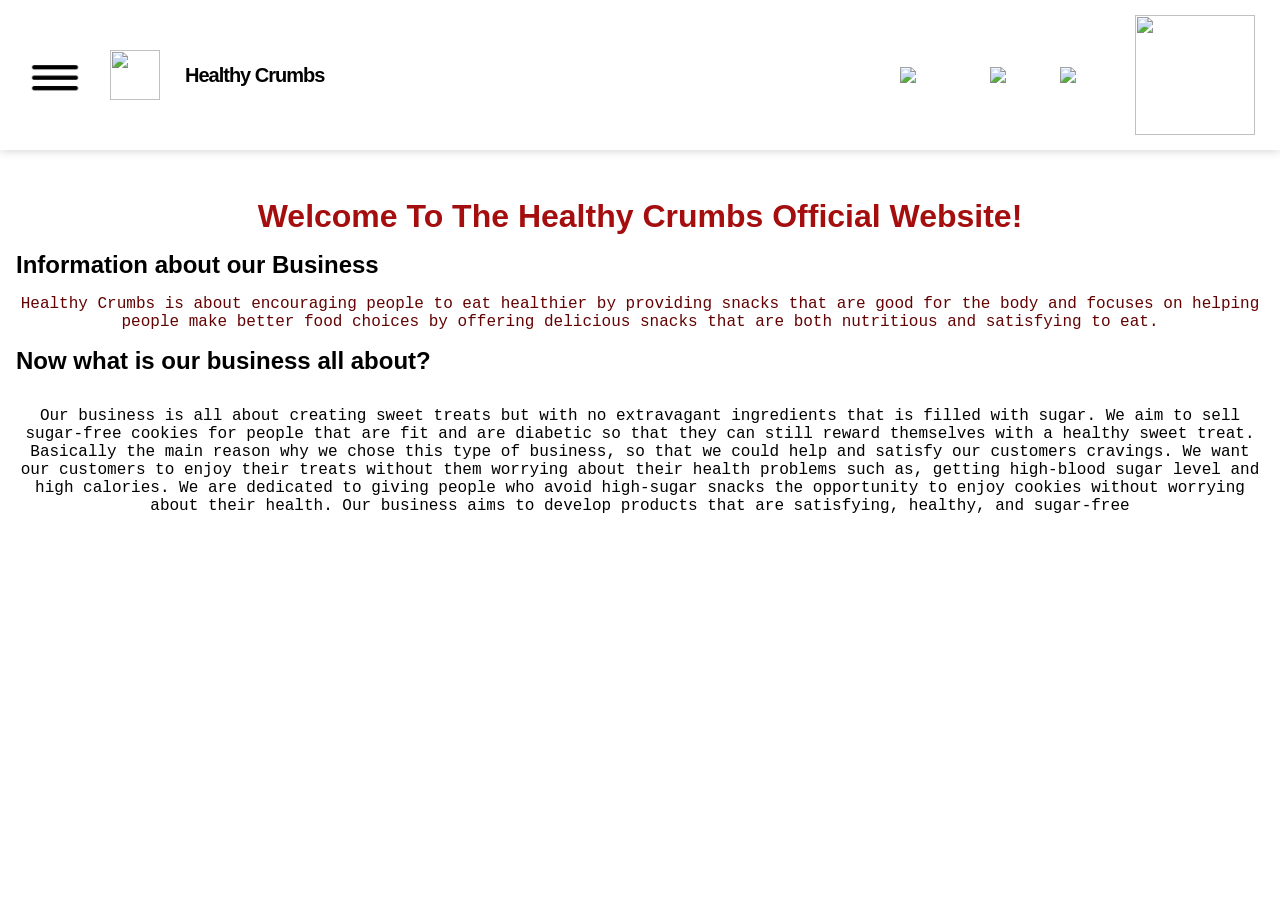
==== index.html @ ccdb578c "rename file" ====
<!doctype html>
<html lang="en">
  <head>
    <meta charset="UTF=8" />
    <meta http-equiv="X-UA-Compatible" content="IE=edge" />
    <meta name="viewport" content="width=device-width, initial-scale=1.0" />
    <title>Healthy Crumbs Offical Website</title>
    <link rel="stylesheet" href="style.css" />
  </head>
  <body>
    <nav class="navbar">
      <div class="nav-left">
        <img
          src="[data-uri]"
          style="width: 50px; height: auto; margin: 10px"
          class="menu.png"
        />
        <img
          src="https://e7.pngegg.com/pngimages/967/204/png-clipart-social-media-youtube-logo-icon-youtube-icon-youtube-logo-text-rectangle.png"
          style="
            width: 50px;
            height: 50px;
            object-fit: cover;
            border: radius 50%;
            margin: 5px;
          "
          class="youtube-logo.png"
        /><span class="logo-text">Healthy Crumbs</span>
      </div>
      <div class="nav-middle"></div>
      <div class="nav-right">
        <img
          src="https://as2.ftcdn.net/jpg/02/28/25/39/1000_F_228253927_XAS1gMFw5PwPB23YlTtuukXzHSUHFlBc.jpg"
          style="width: 50px; height: auto; margin: 10px"
          class="video.png"
          class="nav-icon"
        />
        <img
          src="https://cdn-icons-png.flaticon.com/512/5996/5996990.png"
          style="width: 40px; height: auto; margin: 10px"
          class="more.png"
          class="nav-icon"
        />
        <img
          src="https://static.thenounproject.com/png/1304336-200.png"
          style="width: 50px; height: auto; margin: 10p"
          class="bell.png"
          class="nav-icon"
        />
        <img
          src="https://encrypted-tbn0.gstatic.com/images?q=tbn:ANd9GcSZJxEjlEhMEcGvMPHHiQlAfAPq5oc9qlpaSw&s"
          style="
            width: 120px;
            height: 120px;
            object-fit: cover;
            border: radius 50%;
            margin: 5px;
          "
          class=".profile-pic"
          class="nav-icon"
        />
      </div>
    </nav>
    <div class="main-container">
      <h1>Welcome To The Healthy Crumbs Official Website!</h1>
      <div class="Welcome-Healthycrumbs">
        <h2>Information about our Business</h2>
        <div class="info-business">
          <p>
            Healthy Crumbs is about encouraging people to eat healthier by
            providing snacks that are good for the body and focuses on helping
            people make better food choices by offering delicious snacks that
            are both nutritious and satisfying to eat.
          </p>
        </div>
      </div>

      <div>
        <h2>Now what is our business all about?</h2>
        <div class="about-business"></div>
        <p>
          Our business is all about creating sweet treats but with no
          extravagant ingredients that is filled with sugar. We aim to sell
          sugar-free cookies for people that are fit and are diabetic so that
          they can still reward themselves with a healthy sweet treat. Basically
          the main reason why we chose this type of business, so that we could
          help and satisfy our customers cravings. We want our customers to
          enjoy their treats without them worrying about their health problems
          such as, getting high-blood sugar level and high calories. We are
          dedicated to giving people who avoid high-sugar snacks the opportunity
          to enjoy cookies without worrying about their health. Our business
          aims to develop products that are satisfying, healthy, and sugar-free
        </p>
      </div>
    </div>
  </body>
</html>
---- style.css ----
*{ 
    margin: 0;
    padding: 0%;
    font-family: 'poppins', sans-serif;
    box-sizing: border-box;

}
a{
    text-decoration: none;
    color: #5a5a5a;
}
img{
    cursor: pointer;
    
}

h1 {
  padding: 16px 0px;
}

.main-container{
  padding: 32px 16px;
}
  .flex-div{
    display: flex;
    align-items: center;
  }
  .navbar{
    padding: 10px, 20px;
    justify-content: space-between;
    box-shadow: 0 0 10px rgba(0, 0, 0, 0.2);
    background: #fff;
    position: static;
    top: 0;
    z-index: 10;
    border-bottom: #5a5a5a;
  }

  .navbar img {
    height: 30px;
    width: auto;
    cursor: pointer;
  }

  .profile-pic {
    width: 120px;
    height: 120px;
    object-fit: cover;
    border-radius: 50%;
    margin: 5px;
  }

  .nav-left, .nav-right {
    display: flex;
    align-items: center;
    gap: 15px;
  }

  .logo-text {
    font-size: 20px;
    font-weight: bold;
    font-family: sans-serif;
  }

  .logo-text {
    font-family:'Gill Sans', 'Gill Sans MT', Calibri, 'Trebuchet MS', sans-serif;
    font-size: 20px;
    font-weight: 600;
    letter-spacing: -1px;
    color: #030303;
    margin-left: 5px;
  
  }

  .nav-left {
    display: flex;
    align-items: center;
  }

  .nav-right {
    display: flex;
    align-items: center;
    gap: 20px;
  }

  .nav-icon {
    width: 24px;
    height: 24px;
    cursor: pointer;
  }

  .navbar { 
    display: flex;
    justify-content: space-between;
    padding: 10px 20px;
  }

  h1 {
    font: size 40px;;
    font-family: 'Lucida Sans', 'Lucida Sans Regular', 'Lucida Grande', 'Lucida Sans Unicode', Geneva, Verdana, sans-serif;
    color: rgb(165, 14, 14);
    text-align: center;
    
  }

  p {
    font-size: medium;
    font-family: 'Courier New', Courier, monospace;
    text-align: center;
  }

.info-business{
  font-family: 'Lucida Sans', 'Lucida Sans Regular', 'Lucida Grande', 'Lucida Sans Unicode', Geneva, Verdana, sans-serif;
  font-size: 30px;
  color: rgb(99, 2, 2);
  text-align: center;
  padding: 16px 0px;

}

.about-business {
  font-family: 'Lucida Sans', 'Lucida Sans Regular', 'Lucida Grande', 'Lucida Sans Unicode', Geneva, Verdana, sans-serif;
  font-size: 30px;
  color: rgb(99, 2, 2);
  text-align: center;
  padding: 16px 0px;

}
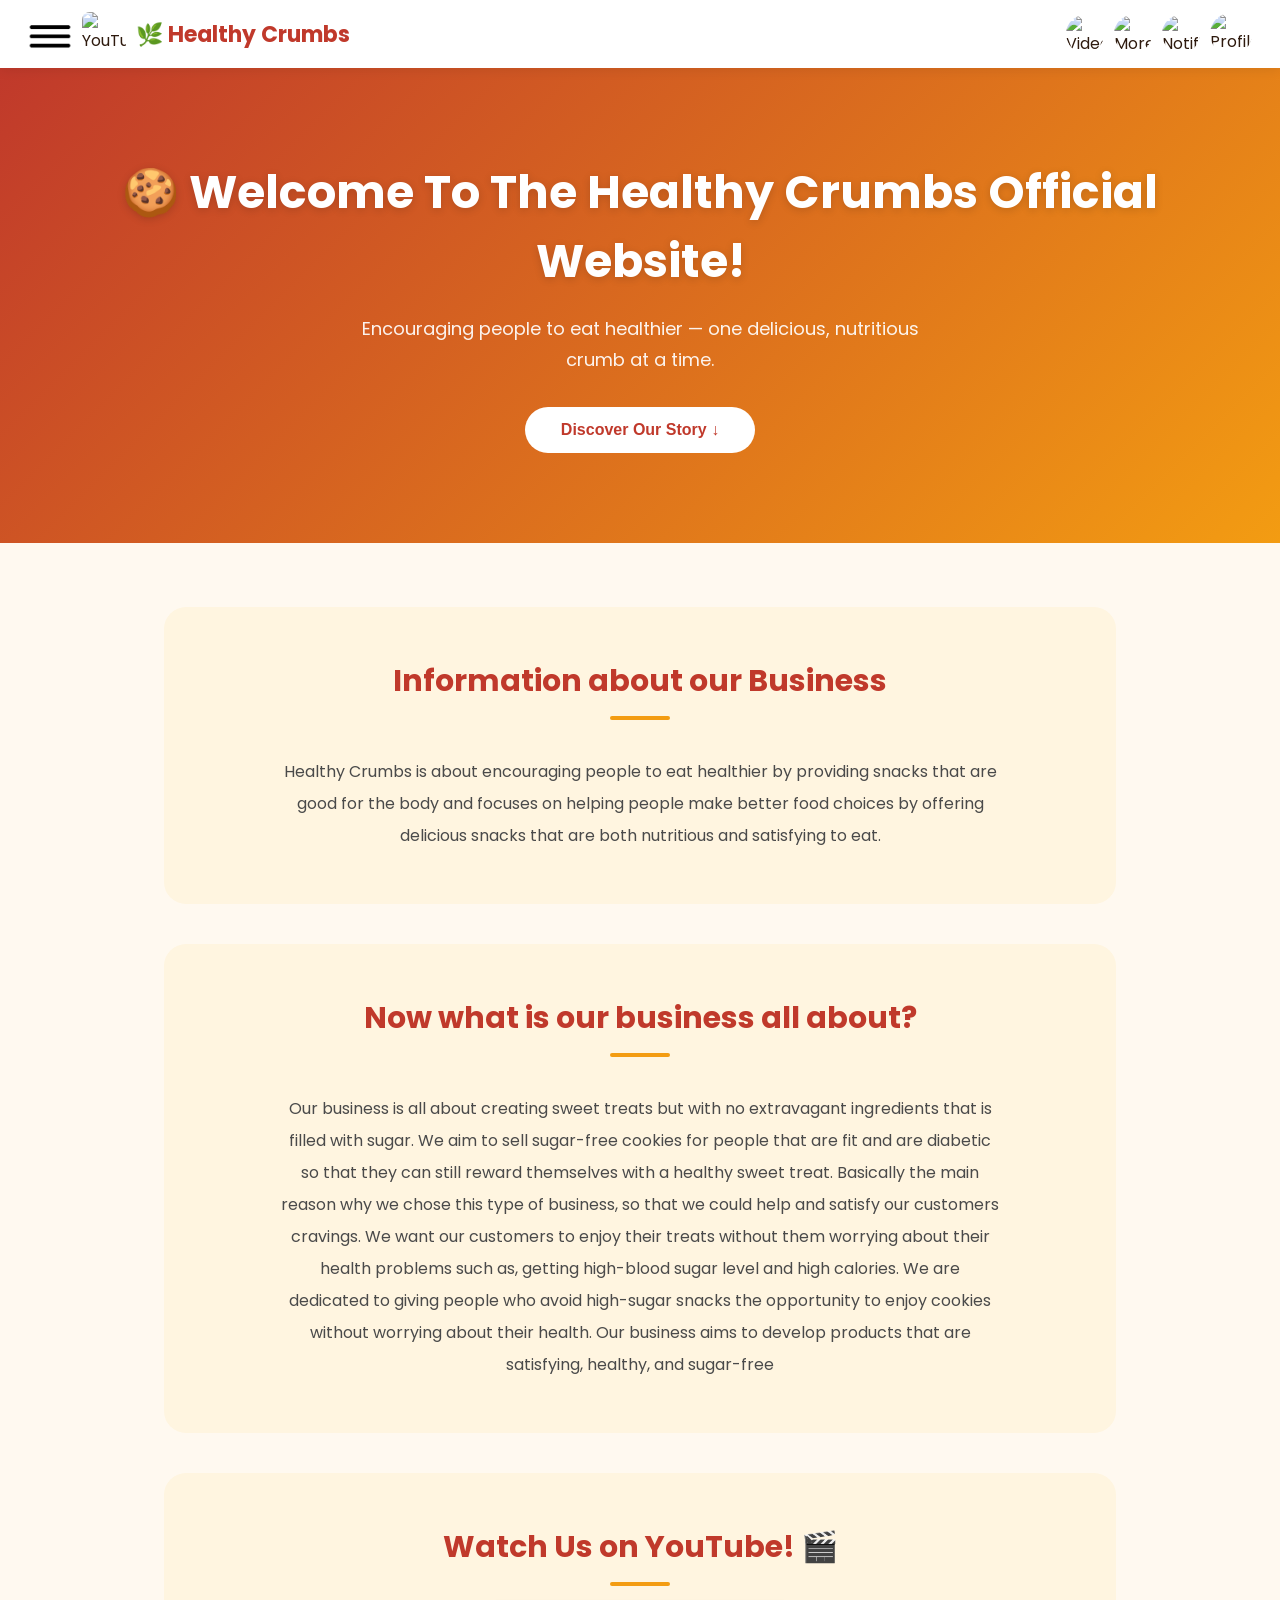
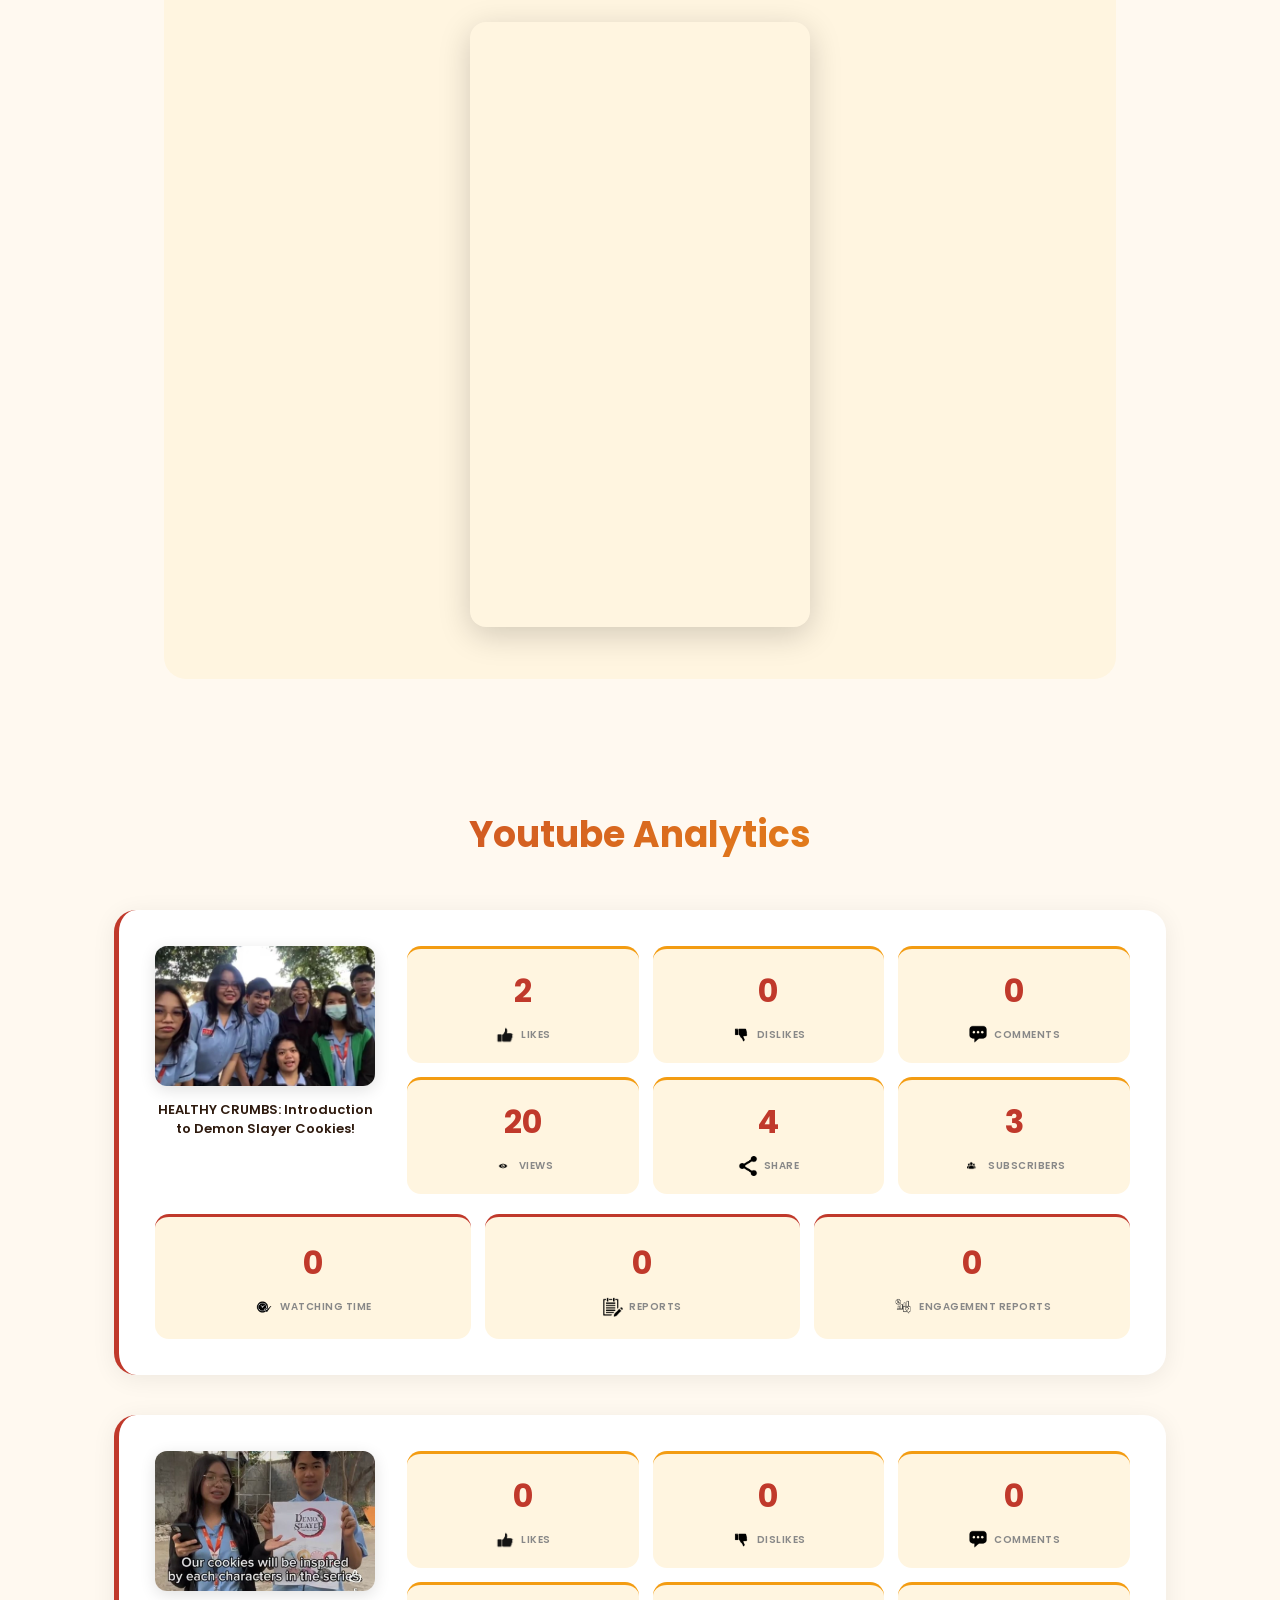
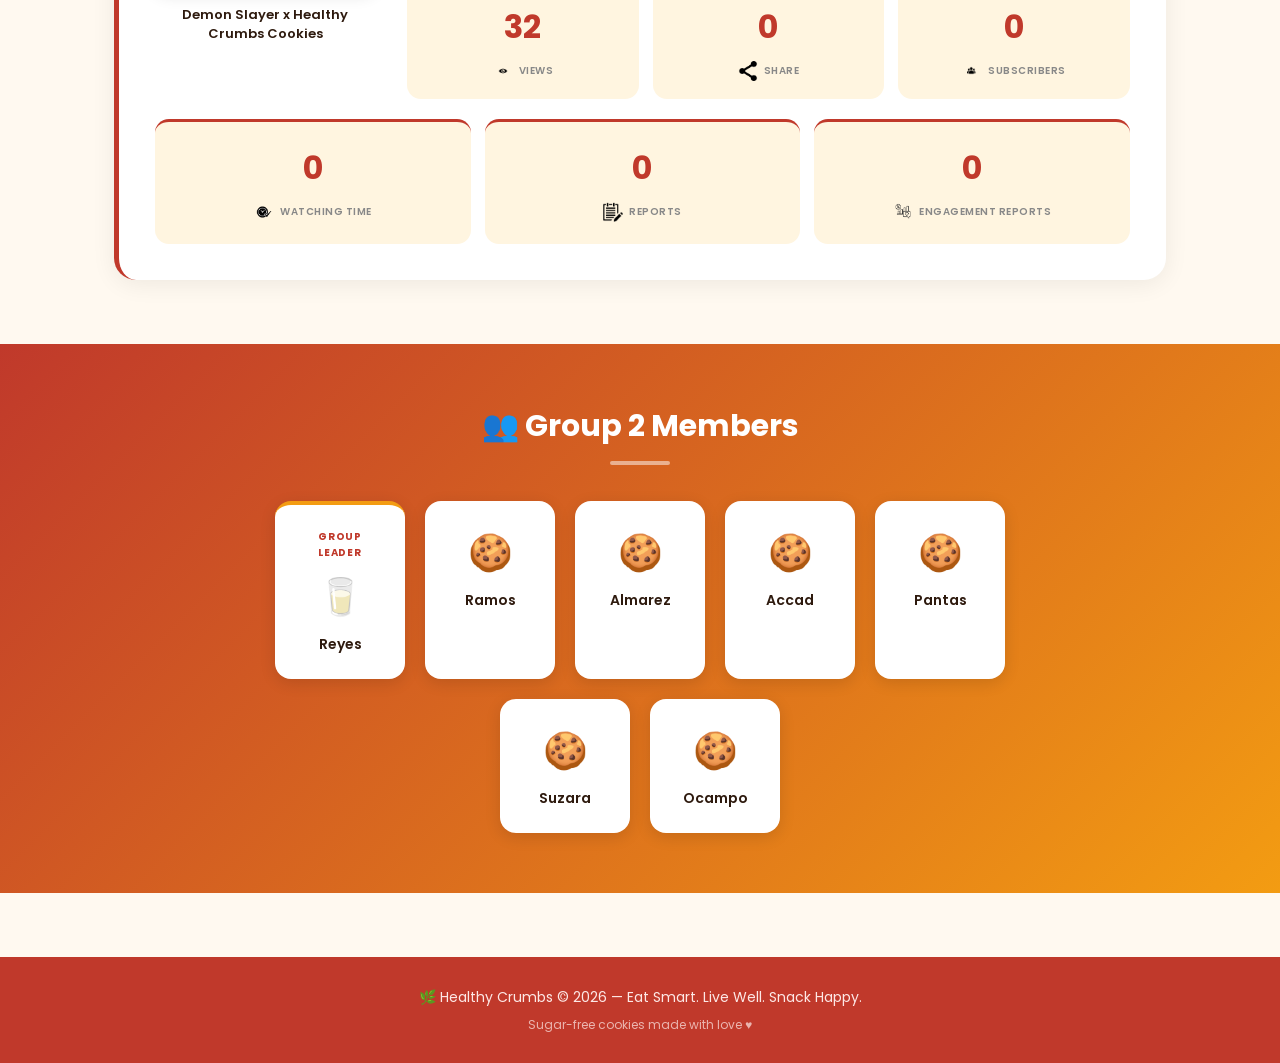
==== commit 55a62de6: "added analytics" ====
--- a/index.html
+++ b/index.html
@@ -1,87 +1,99 @@
 <!doctype html>
 <html lang="en">
   <head>
-    <meta charset="UTF=8" />
-    <meta http-equiv="X-UA-Compatible" content="IE=edge" />
+    <meta charset="UTF-8" />
     <meta name="viewport" content="width=device-width, initial-scale=1.0" />
-    <title>Healthy Crumbs Offical Website</title>
+    <title>Healthy Crumbs PH</title>
+
+    <!-- Google Font: Poppins (clean and friendly) -->
+    <link
+      href="https://fonts.googleapis.com/css2?family=Poppins:wght@400;600;700&display=swap"
+      rel="stylesheet"
+    />
+
+    <!-- All styles live in style.css -->
     <link rel="stylesheet" href="style.css" />
+    <!-- Analytics section styles -->
+    <link rel="stylesheet" href="Analytics/analytics.css" />
   </head>
+
   <body>
+    <!-- =================== NAVBAR =================== -->
     <nav class="navbar">
       <div class="nav-left">
-        <img
-          src="[data-uri]
-            [base64]
-            [base64]
-            [base64]
-            [base64]"
-          style="width: 50px; height: auto; margin: 10px"
-          class="menu.png"
-        />
+        <!-- Menu icon (base64 image) -->
+        <img
+          src="[data-uri]"
+          alt="Menu icon"
+          style="width: 44px; height: 44px"
+        />
+        <!-- YouTube logo -->
         <img
           src="https://e7.pngegg.com/pngimages/967/204/png-clipart-social-media-youtube-logo-icon-youtube-icon-youtube-logo-text-rectangle.png"
+          alt="YouTube logo"
           style="
-            width: 50px;
-            height: 50px;
+            width: 44px;
+            height: 44px;
             object-fit: cover;
-            border: radius 50%;
-            margin: 5px;
+            border-radius: 8px;
           "
-          class="youtube-logo.png"
-        /><span class="logo-text">Healthy Crumbs</span>
-      </div>
-      <div class="nav-middle"></div>
+        />
+        <span class="logo-text">🌿 Healthy Crumbs</span>
+      </div>
+
       <div class="nav-right">
         <img
           src="https://as2.ftcdn.net/jpg/02/28/25/39/1000_F_228253927_XAS1gMFw5PwPB23YlTtuukXzHSUHFlBc.jpg"
-          style="width: 50px; height: auto; margin: 10px"
-          class="video.png"
+          alt="Video icon"
           class="nav-icon"
         />
         <img
           src="https://cdn-icons-png.flaticon.com/512/5996/5996990.png"
-          style="width: 40px; height: auto; margin: 10px"
-          class="more.png"
+          alt="More options"
           class="nav-icon"
         />
         <img
           src="https://static.thenounproject.com/png/1304336-200.png"
-          style="width: 50px; height: auto; margin: 10p"
-          class="bell.png"
+          alt="Notifications"
           class="nav-icon"
         />
         <img
           src="https://encrypted-tbn0.gstatic.com/images?q=tbn:ANd9GcSZJxEjlEhMEcGvMPHHiQlAfAPq5oc9qlpaSw&s"
-          style="
-            width: 120px;
-            height: 120px;
-            object-fit: cover;
-            border: radius 50%;
-            margin: 5px;
-          "
-          class=".profile-pic"
+          alt="Profile"
           class="nav-icon"
+          style="width: 42px; height: 42px"
         />
       </div>
     </nav>
+
+    <!-- =================== HERO SECTION =================== -->
+    <section class="hero">
+      <h1>🍪 Welcome To The Healthy Crumbs Official Website!</h1>
+      <p>
+        Encouraging people to eat healthier — one delicious, nutritious crumb at
+        a time.
+      </p>
+      <button class="hero-button">Discover Our Story ↓</button>
+    </section>
+
+    <!-- =================== MAIN CONTENT =================== -->
     <div class="main-container">
-      <h1>Welcome To The Healthy Crumbs Official Website!</h1>
-      <div class="Welcome-Healthycrumbs">
-        <h2>Information about our Business</h2>
-        <div class="info-business">
-          <p>
-            Healthy Crumbs is about encouraging people to eat healthier by
-            providing snacks that are good for the body and focuses on helping
-            people make better food choices by offering delicious snacks that
-            are both nutritious and satisfying to eat.
-          </p>
-        </div>
-      </div>
-
-      <div>
-        <h2>Now what is our business all about?</h2>
-        <div class="about-business"></div>
+      <!-- SECTION 1: Information about our Business -->
+      <div class="about-section">
+        <h2 class="section-title">Information about our Business</h2>
+        <div class="divider"></div>
+        <p>
+          Healthy Crumbs is about encouraging people to eat healthier by
+          providing snacks that are good for the body and focuses on helping
+          people make better food choices by offering delicious snacks that are
+          both nutritious and satisfying to eat.
+        </p>
+      </div>
+
+      <!-- SECTION 2: Now what is our business all about? -->
+      <div class="about-section">
+        <h2 class="section-title">Now what is our business all about?</h2>
+        <div class="divider"></div>
         <p>
           Our business is all about creating sweet treats but with no
           extravagant ingredients that is filled with sugar. We aim to sell
@@ -96,6 +108,247 @@
           aims to develop products that are satisfying, healthy, and sugar-free
         </p>
       </div>
+
+      <!-- SECTION 3: YouTube Short -->
+      <div class="shorts-section">
+        <h2 class="section-title">Watch Us on YouTube! 🎬</h2>
+        <div class="divider"></div>
+        <div class="shorts-wrapper">
+          <iframe
+            src="https://www.youtube.com/embed/Udma5Yq61ik"
+            title="Demon Slayer x Healthy Crumbs Cookies #demonslayer #kimetsunoyaiba #kny"
+            frameborder="0"
+            allow="accelerometer; autoplay; clipboard-write; encrypted-media; gyroscope; picture-in-picture; web-share"
+            referrerpolicy="strict-origin-when-cross-origin"
+            allowfullscreen
+          ></iframe>
+        </div>
+      </div>
     </div>
+
+    <!-- =================== ANALYTICS =================== -->
+    <main>
+      <h1 id="text-heading">Youtube Analytics</h1>
+
+      <section class="first-section">
+        <div class="container1">
+          <div class="thumbnail-section">
+            <img src="Analytics/images/thumbnail-1.jpeg" alt="thumbnail-1" id="thumbnail-1">
+            <h2>HEALTHY CRUMBS: Introduction to Demon Slayer Cookies!</h2>
+          </div>
+
+          <div class="analytics-section">
+            <div class="box likes">
+              <h1 id="analytics-number">2</h1>
+              <div class="icon">
+                <img src="Analytics/icons/like.png" alt="like-icon" id="likes">
+                <p>LIKES</p>
+              </div>
+            </div>
+
+            <div class="box dislikes">
+              <h1 id="analytics-number">0</h1>
+              <div class="icon">
+                <img src="Analytics/icons/dislike.png" alt="dislike-icon" id="dislikes">
+                <p>DISLIKES</p>
+              </div>
+            </div>
+
+            <div class="box comments">
+              <h1 id="analytics-number">0</h1>
+              <div class="icon">
+                <img src="Analytics/icons/comments.png" alt="comments-icon" id="comments">
+                <p>COMMENTS</p>
+              </div>
+            </div>
+
+            <div class="box views">
+              <h1 id="analytics-number">20</h1>
+              <div class="icon">
+                <img src="Analytics/icons/views.png" alt="views-icon" id="views">
+                <p>VIEWS</p>
+              </div>
+            </div>
+
+            <div class="box share">
+              <h1 id="analytics-number">4</h1>
+              <div class="icon">
+                <img src="Analytics/icons/share.png" alt="share-icon" id="share">
+                <p>SHARE</p>
+              </div>
+            </div>
+
+            <div class="box subscribers">
+              <h1 id="analytics-number">3</h1>
+              <div class="icon">
+                <img src="Analytics/icons/subscribers.png" alt="subscribers-icon" id="subscribers">
+                <p>SUBSCRIBERS</p>
+              </div>
+            </div>
+          </div>
+        </div>
+
+        <div class="container2">
+          <div class="box2 watching-time">
+            <h1 id="analytics-number">0</h1>
+            <div class="icon">
+              <img src="Analytics/icons/watching-time.png" alt="watching-time-icon" id="watching-time">
+              <p>WATCHING TIME</p>
+            </div>
+          </div>
+
+          <div class="box2 reports">
+            <h1 id="analytics-number">0</h1>
+            <div class="icon">
+              <img src="Analytics/icons/report.png" alt="report-icon" id="report">
+              <p>REPORTS</p>
+            </div>
+          </div>
+
+          <div class="box2 engagement-reports">
+            <h1 id="analytics-number">0</h1>
+            <div class="icon">
+              <img src="Analytics/icons/engagement-report.png" alt="engagement-report-icon" id="engagement-report">
+              <p>ENGAGEMENT REPORTS</p>
+            </div>
+          </div>
+        </div>
+      </section>
+
+      <section class="second-section">
+        <div class="container1">
+          <div class="thumbnail-section">
+            <img src="Analytics/images/thumbnail-2.jpeg" alt="thumbnail-2" id="thumbnail-1">
+            <h2>Demon Slayer x Healthy Crumbs Cookies</h2>
+          </div>
+
+          <div class="analytics-section">
+            <div class="box likes">
+              <h1 id="analytics-number">0</h1>
+              <div class="icon">
+                <img src="Analytics/icons/like.png" alt="like-icon" id="likes">
+                <p>LIKES</p>
+              </div>
+            </div>
+
+            <div class="box dislikes">
+              <h1 id="analytics-number">0</h1>
+              <div class="icon">
+                <img src="Analytics/icons/dislike.png" alt="dislike-icon" id="dislikes">
+                <p>DISLIKES</p>
+              </div>
+            </div>
+
+            <div class="box comments">
+              <h1 id="analytics-number">0</h1>
+              <div class="icon">
+                <img src="Analytics/icons/comments.png" alt="comments-icon" id="comments">
+                <p>COMMENTS</p>
+              </div>
+            </div>
+
+            <div class="box views">
+              <h1 id="analytics-number">32</h1>
+              <div class="icon">
+                <img src="Analytics/icons/views.png" alt="views-icon" id="views">
+                <p>VIEWS</p>
+              </div>
+            </div>
+
+            <div class="box share">
+              <h1 id="analytics-number">0</h1>
+              <div class="icon">
+                <img src="Analytics/icons/share.png" alt="share-icon" id="share">
+                <p>SHARE</p>
+              </div>
+            </div>
+
+            <div class="box subscribers">
+              <h1 id="analytics-number">0</h1>
+              <div class="icon">
+                <img src="Analytics/icons/subscribers.png" alt="subscribers-icon" id="subscribers">
+                <p>SUBSCRIBERS</p>
+              </div>
+            </div>
+          </div>
+        </div>
+
+        <div class="container2">
+          <div class="box2 watching-time">
+            <h1 id="analytics-number">0</h1>
+            <div class="icon">
+              <img src="Analytics/icons/watching-time.png" alt="watching-time-icon" id="watching-time">
+              <p>WATCHING TIME</p>
+            </div>
+          </div>
+
+          <div class="box2 reports">
+            <h1 id="analytics-number">0</h1>
+            <div class="icon">
+              <img src="Analytics/icons/report.png" alt="report-icon" id="report">
+              <p>REPORTS</p>
+            </div>
+          </div>
+
+          <div class="box2 engagement-reports">
+            <h1 id="analytics-number">0</h1>
+            <div class="icon">
+              <img src="Analytics/icons/engagement-report.png" alt="engagement-report-icon" id="engagement-report">
+              <p>ENGAGEMENT REPORTS</p>
+            </div>
+          </div>
+        </div>
+      </section>
+    </main>
+
+    <!-- =================== MEMBERS =================== -->
+    <section class="members-section">
+      <h2 class="members-title">👥 Group 2 Members</h2>
+      <div class="divider"></div>
+
+      <div class="members-grid">
+        <div class="member-card leader">
+          <div class="member-badge">Group Leader</div>
+          <div class="member-avatar">🥛</div>
+          <p class="member-name">Reyes</p>
+        </div>
+
+        <div class="member-card">
+          <div class="member-avatar">🍪</div>
+          <p class="member-name">Ramos</p>
+        </div>
+
+        <div class="member-card">
+          <div class="member-avatar">🍪</div>
+          <p class="member-name">Almarez</p>
+        </div>
+
+        <div class="member-card">
+          <div class="member-avatar">🍪</div>
+          <p class="member-name">Accad</p>
+        </div>
+
+        <div class="member-card">
+          <div class="member-avatar">🍪</div>
+          <p class="member-name">Pantas</p>
+        </div>
+
+        <div class="member-card">
+          <div class="member-avatar">🍪</div>
+          <p class="member-name">Suzara</p>
+        </div>
+
+        <div class="member-card">
+          <div class="member-avatar">🍪</div>
+          <p class="member-name">Ocampo</p>
+        </div>
+      </div>
+    </section>
+
+    <!-- =================== FOOTER =================== -->
+    <footer>
+      <p>🌿 Healthy Crumbs &copy; 2026 — Eat Smart. Live Well. Snack Happy.</p>
+      <span>Sugar-free cookies made with love ♥</span>
+    </footer>
   </body>
 </html>
--- a/style.css
+++ b/style.css
@@ -1,128 +1,301 @@
-*{ 
-    margin: 0;
-    padding: 0%;
-    font-family: 'poppins', sans-serif;
-    box-sizing: border-box;
-
-}
-a{
-    text-decoration: none;
-    color: #5a5a5a;
-}
-img{
-    cursor: pointer;
-    
-}
-
-h1 {
-  padding: 16px 0px;
-}
-
-.main-container{
-  padding: 32px 16px;
-}
-  .flex-div{
-    display: flex;
-    align-items: center;
-  }
-  .navbar{
-    padding: 10px, 20px;
-    justify-content: space-between;
-    box-shadow: 0 0 10px rgba(0, 0, 0, 0.2);
-    background: #fff;
-    position: static;
-    top: 0;
-    z-index: 10;
-    border-bottom: #5a5a5a;
-  }
-
-  .navbar img {
-    height: 30px;
-    width: auto;
-    cursor: pointer;
-  }
-
-  .profile-pic {
-    width: 120px;
-    height: 120px;
-    object-fit: cover;
-    border-radius: 50%;
-    margin: 5px;
-  }
-
-  .nav-left, .nav-right {
-    display: flex;
-    align-items: center;
-    gap: 15px;
-  }
-
-  .logo-text {
-    font-size: 20px;
-    font-weight: bold;
-    font-family: sans-serif;
-  }
-
-  .logo-text {
-    font-family:'Gill Sans', 'Gill Sans MT', Calibri, 'Trebuchet MS', sans-serif;
-    font-size: 20px;
-    font-weight: 600;
-    letter-spacing: -1px;
-    color: #030303;
-    margin-left: 5px;
-  
-  }
-
-  .nav-left {
-    display: flex;
-    align-items: center;
-  }
-
-  .nav-right {
-    display: flex;
-    align-items: center;
-    gap: 20px;
-  }
-
-  .nav-icon {
-    width: 24px;
-    height: 24px;
-    cursor: pointer;
-  }
-
-  .navbar { 
-    display: flex;
-    justify-content: space-between;
-    padding: 10px 20px;
-  }
-
-  h1 {
-    font: size 40px;;
-    font-family: 'Lucida Sans', 'Lucida Sans Regular', 'Lucida Grande', 'Lucida Sans Unicode', Geneva, Verdana, sans-serif;
-    color: rgb(165, 14, 14);
-    text-align: center;
-    
-  }
-
-  p {
-    font-size: medium;
-    font-family: 'Courier New', Courier, monospace;
-    text-align: center;
-  }
-
-.info-business{
-  font-family: 'Lucida Sans', 'Lucida Sans Regular', 'Lucida Grande', 'Lucida Sans Unicode', Geneva, Verdana, sans-serif;
+/* =============================================
+   1. PAGE SETUP
+   Sets the font and background for everything
+============================================= */
+* {
+  margin: 0;
+  padding: 0;
+  box-sizing: border-box;
+}
+
+body {
+  font-family: "Poppins", sans-serif;
+  background-color: #fff9f0;
+  color: #2e1a0e;
+}
+
+/* =============================================
+   2. NAVBAR
+   The bar that sticks to the top of the page
+============================================= */
+.navbar {
+  display: flex;
+  justify-content: space-between;
+  align-items: center;
+  background-color: #ffffff;
+  padding: 12px 28px;
+  position: sticky;
+  top: 0;
+  box-shadow: 0 2px 12px rgba(0, 0, 0, 0.08);
+  z-index: 100;
+}
+
+.nav-left {
+  display: flex;
+  align-items: center;
+  gap: 10px;
+}
+
+.logo-text {
+  font-size: 22px;
+  font-weight: 700;
+  color: #c0392b;
+}
+
+.nav-right {
+  display: flex;
+  align-items: center;
+  gap: 10px;
+}
+
+/* Each icon in the nav bar */
+.nav-icon {
+  width: 38px;
+  height: 38px;
+  object-fit: cover;
+  border-radius: 50%;
+  cursor: pointer;
+  transition: transform 0.2s;
+}
+
+/* Icons grow a little when you hover over them */
+.nav-icon:hover {
+  transform: scale(1.15);
+}
+
+/* =============================================
+   3. HERO SECTION
+   The big colourful banner at the top
+============================================= */
+.hero {
+  background: linear-gradient(135deg, #c0392b 0%, #f39c12 100%);
+  color: white;
+  text-align: center;
+  padding: 90px 24px;
+}
+
+.hero h1 {
+  font-size: 46px;
+  font-weight: 700;
+  margin-bottom: 18px;
+  text-shadow: 0 2px 8px rgba(0, 0, 0, 0.15);
+}
+
+.hero p {
+  font-size: 18px;
+  max-width: 580px;
+  margin: 0 auto 32px;
+  opacity: 0.92;
+  line-height: 1.7;
+}
+
+/* The round white button in the hero */
+.hero-button {
+  background-color: #ffffff;
+  color: #c0392b;
+  border: none;
+  padding: 14px 36px;
+  border-radius: 50px;
+  font-size: 16px;
+  font-weight: 600;
+  cursor: pointer;
+  transition: transform 0.2s, box-shadow 0.2s;
+}
+
+.hero-button:hover {
+  transform: translateY(-3px);
+  box-shadow: 0 8px 24px rgba(0, 0, 0, 0.18);
+}
+
+/* =============================================
+   4. MAIN CONTENT WRAPPER
+   Keeps everything centered and not too wide
+============================================= */
+.main-container {
+  max-width: 1000px;
+  margin: 0 auto;
+  padding: 64px 24px;
+}
+
+/* Big red section heading */
+.section-title {
   font-size: 30px;
-  color: rgb(99, 2, 2);
-  text-align: center;
-  padding: 16px 0px;
-
-}
-
-.about-business {
-  font-family: 'Lucida Sans', 'Lucida Sans Regular', 'Lucida Grande', 'Lucida Sans Unicode', Geneva, Verdana, sans-serif;
+  font-weight: 700;
+  color: #c0392b;
+  text-align: center;
+  margin-bottom: 12px;
+}
+
+
+
+/* =============================================
+   6. ABOUT / STORY SECTIONS
+   Soft yellow boxes that hold the business text
+============================================= */
+.about-section {
+  background-color: #fff5e0;
+  border-radius: 22px;
+  padding: 52px 48px;
+  margin-top: 40px;
+  text-align: center;
+}
+
+/* Gap above the very first section box */
+.about-section:first-child {
+  margin-top: 0;
+}
+
+.about-section p {
+  line-height: 2;
+  font-size: 16px;
+  color: #4a4a4a;
+  max-width: 720px;
+  margin: 0 auto;
+}
+
+/* =============================================
+   7. DIVIDER
+   A small decorative line between sections
+============================================= */
+.divider {
+  width: 60px;
+  height: 4px;
+  background-color: #f39c12;
+  border-radius: 4px;
+  margin: 12px auto 36px;
+}
+
+/* =============================================
+   8. YOUTUBE SHORTS SECTION
+   The container that holds the video player
+============================================= */
+
+/* The yellow box that wraps the whole shorts section */
+.shorts-section {
+  background-color: #fff5e0;
+  border-radius: 22px;
+  padding: 52px 48px;
+  margin-top: 40px;
+  text-align: center;
+}
+
+/* This box sets the 9:16 tall shape for the Short */
+.shorts-wrapper {
+  position: relative;
+  width: 100%;
+  max-width: 340px;      /* keeps it phone-sized */
+  aspect-ratio: 9 / 16; /* 9:16 = the shape of a phone screen */
+  margin: 0 auto;
+  border-radius: 16px;
+  overflow: hidden;
+  box-shadow: 0 8px 32px rgba(0, 0, 0, 0.18);
+}
+
+/* The iframe fills the entire wrapper box */
+.shorts-wrapper iframe {
+  position: absolute;
+  top: 0;
+  left: 0;
+  width: 100%;
+  height: 100%;
+  border: none;
+}
+
+/* =============================================
+   9. MEMBERS SECTION
+   The group card at the bottom of the page
+============================================= */
+
+/* The outer wrapper — red gradient banner */
+.members-section {
+  background: linear-gradient(135deg, #c0392b 0%, #f39c12 100%);
+  padding: 60px 24px;
+  text-align: center;
+}
+
+/* "Group 2" heading — white so it shows on the red background */
+.members-title {
   font-size: 30px;
-  color: rgb(99, 2, 2);
-  text-align: center;
-  padding: 16px 0px;
-
-}
+  font-weight: 700;
+  color: #ffffff;
+  margin-bottom: 12px;
+}
+
+/* Override divider colour so it shows on dark background */
+.members-section .divider {
+  background-color: rgba(255, 255, 255, 0.5);
+}
+
+/* Grid that holds all the member cards */
+.members-grid {
+  display: flex;
+  flex-wrap: wrap;
+  justify-content: center;
+  gap: 20px;
+  max-width: 800px;
+  margin: 0 auto;
+}
+
+/* One member card */
+.member-card {
+  background-color: #ffffff;
+  border-radius: 16px;
+  padding: 24px 20px;
+  width: 130px;
+  box-shadow: 0 4px 16px rgba(0, 0, 0, 0.12);
+  transition: transform 0.2s;
+}
+
+/* Cards float up on hover */
+.member-card:hover {
+  transform: translateY(-5px);
+}
+
+/* The leader card gets a yellow top border to stand out */
+.member-card.leader {
+  border-top: 4px solid #f39c12;
+}
+
+/* "Group Leader" label that appears above the leader's emoji */
+.member-badge {
+  font-size: 10px;
+  font-weight: 700;
+  color: #c0392b;
+  text-transform: uppercase;
+  letter-spacing: 0.8px;
+  margin-bottom: 8px;
+}
+
+/* The big emoji icon */
+.member-avatar {
+  font-size: 36px;
+  margin-bottom: 10px;
+}
+
+/* The member's last name */
+.member-name {
+  font-size: 14px;
+  font-weight: 600;
+  color: #2e1a0e;
+}
+
+/* =============================================
+   10. FOOTER
+   The dark red bar at the bottom
+============================================= */
+footer {
+  background-color: #c0392b;
+  color: #fde8e6;
+  text-align: center;
+  padding: 28px 24px;
+  margin-top: 64px;
+  font-size: 14px;
+  line-height: 1.8;
+}
+
+footer span {
+  display: block;
+  opacity: 0.7;
+  font-size: 12px;
+  margin-top: 4px;
+}
--- a/Analytics/analytics.css
+++ b/Analytics/analytics.css
@@ -0,0 +1,311 @@
+/* =============================================
+   1. PAGE SETUP
+   Sets the font and background for everything
+============================================= */
+* {
+  margin: 0;
+  padding: 0;
+  box-sizing: border-box;
+}
+
+body {
+  font-family: "Poppins", sans-serif;
+  background-color: #fff9f0;
+  color: #2e1a0e;
+}
+
+/* =============================================
+   2. NAVBAR
+   The bar that sticks to the top of the page
+============================================= */
+nav {
+  display: flex;
+  justify-content: space-between;
+  align-items: center;
+  background-color: #ffffff;
+  padding: 16px 28px;
+  position: sticky;
+  top: 0;
+  box-shadow: 0 2px 12px rgba(0, 0, 0, 0.08);
+  z-index: 100;
+}
+
+.left-section,
+.middle-section,
+.right-section {
+  display: flex;
+  align-items: center;
+}
+
+/* =============================================
+   3. MAIN WRAPPER
+   Keeps everything centered and not too wide
+============================================= */
+main {
+  max-width: 1100px;
+  margin: 0 auto;
+  padding: 64px 24px 24px;
+}
+
+/* =============================================
+   4. PAGE HEADING
+   The big "Youtube Analytics" title
+============================================= */
+#text-heading {
+  font-size: 36px;
+  font-weight: 700;
+  text-align: center;
+  margin-bottom: 48px;
+
+  /* Red-to-yellow gradient text, same as the hero banner */
+  background: linear-gradient(135deg, #c0392b, #f39c12);
+  -webkit-background-clip: text;
+  -webkit-text-fill-color: transparent;
+  background-clip: text;
+}
+
+/* =============================================
+   5. SECTIONS
+   Each video gets its own white rounded card
+============================================= */
+.first-section,
+.second-section {
+  background-color: #ffffff;
+  border-radius: 22px;
+  padding: 36px;
+  margin-bottom: 40px;
+  box-shadow: 0 4px 24px rgba(0, 0, 0, 0.07);
+
+  /* A red left border accent to match the theme */
+  border-left: 5px solid #c0392b;
+}
+
+/* =============================================
+   6. CONTAINER 1
+   Thumbnail on the left, stat boxes on the right
+============================================= */
+.container1 {
+  display: flex;
+  gap: 32px;
+  align-items: flex-start;
+  flex-wrap: wrap; /* stacks on small screens */
+}
+
+/* ---- Thumbnail ---- */
+.thumbnail-section {
+  display: flex;
+  flex-direction: column;
+  align-items: center;
+  gap: 14px;
+  flex-shrink: 0;
+}
+
+.thumbnail-section img {
+  width: 220px;
+  height: 140px;
+  object-fit: cover;
+  border-radius: 12px;
+  box-shadow: 0 4px 16px rgba(0, 0, 0, 0.12);
+}
+
+.thumbnail-section h2 {
+  font-size: 13px;
+  font-weight: 600;
+  color: #2e1a0e;
+  text-align: center;
+  max-width: 220px;
+  line-height: 1.5;
+}
+
+/* ---- 6 stat boxes in a 3x2 grid ---- */
+.analytics-section {
+  display: grid;
+  grid-template-columns: repeat(3, 1fr);
+  gap: 14px;
+  flex: 1;
+}
+
+/* =============================================
+   7. STAT BOXES (.box)
+   The small white tiles showing each number
+============================================= */
+.box {
+  background-color: #fff5e0;
+  border-radius: 14px;
+  padding: 18px 14px;
+  text-align: center;
+  border-top: 3px solid #f39c12;
+  transition: transform 0.2s;
+}
+
+/* Boxes float up slightly on hover */
+.box:hover {
+  transform: translateY(-4px);
+}
+
+/* The big number inside each box */
+.box h1 {
+  font-size: 32px;
+  font-weight: 700;
+  color: #c0392b;
+  margin-bottom: 10px;
+}
+
+/* The icon + label row at the bottom of each box */
+.box .icon {
+  display: flex;
+  align-items: center;
+  justify-content: center;
+  gap: 6px;
+}
+
+.box .icon img {
+  width: 20px;
+  height: 20px;
+  object-fit: contain;
+}
+
+.box .icon p {
+  font-size: 10px;
+  font-weight: 600;
+  color: #888;
+  letter-spacing: 0.5px;
+}
+
+/* =============================================
+   8. CONTAINER 2
+   Three wider boxes below container 1
+============================================= */
+.container2 {
+  display: grid;
+  grid-template-columns: repeat(3, 1fr);
+  gap: 14px;
+  margin-top: 20px;
+}
+
+/* ---- Wide stat boxes (.box2) ---- */
+.box2 {
+  background-color: #fff5e0;
+  border-radius: 14px;
+  padding: 22px 18px;
+  text-align: center;
+  border-top: 3px solid #c0392b;
+  transition: transform 0.2s;
+}
+
+.box2:hover {
+  transform: translateY(-4px);
+}
+
+.box2 h1 {
+  font-size: 32px;
+  font-weight: 700;
+  color: #c0392b;
+  margin-bottom: 10px;
+}
+
+.box2 .icon {
+  display: flex;
+  align-items: center;
+  justify-content: center;
+  gap: 6px;
+}
+
+.box2 .icon img {
+  width: 20px;
+  height: 20px;
+  object-fit: contain;
+}
+
+.box2 .icon p {
+  font-size: 10px;
+  font-weight: 600;
+  color: #888;
+  letter-spacing: 0.5px;
+}
+
+/* =============================================
+   9. TABLET — screens 768px wide or smaller
+   Two columns instead of three for the boxes
+============================================= */
+@media (max-width: 768px) {
+  /* Shrink the page heading */
+  #text-heading {
+    font-size: 26px;
+    margin-bottom: 32px;
+  }
+
+  /* Less padding on the section cards */
+  .first-section,
+  .second-section {
+    padding: 24px 18px;
+  }
+
+  /* Stack thumbnail above the stat boxes */
+  .container1 {
+    flex-direction: column;
+    align-items: center;
+  }
+
+  /* Thumbnail fills the full width */
+  .thumbnail-section img {
+    width: 100%;
+    height: 180px;
+  }
+
+  .thumbnail-section h2 {
+    max-width: 100%;
+  }
+
+  /* 2 columns instead of 3 for the stat boxes */
+  .analytics-section {
+    grid-template-columns: repeat(2, 1fr);
+    width: 100%;
+  }
+
+  /* 2 columns for the bottom row too */
+  .container2 {
+    grid-template-columns: repeat(2, 1fr);
+  }
+}
+
+/* =============================================
+   10. MOBILE — screens 480px wide or smaller
+   One column so everything is easy to read
+============================================= */
+@media (max-width: 480px) {
+  /* Even smaller heading */
+  #text-heading {
+    font-size: 22px;
+  }
+
+  /* Tighter page padding on small phones */
+  main {
+    padding: 32px 14px 60px;
+  }
+
+  /* Remove the left border and use a top border instead
+     so it looks good in a narrow column */
+  .first-section,
+  .second-section {
+    border-left: none;
+    border-top: 5px solid #c0392b;
+    padding: 20px 14px;
+  }
+
+  /* One column for all stat boxes */
+  .analytics-section {
+    grid-template-columns: repeat(2, 1fr);
+  }
+
+  /* One column for the bottom row */
+  .container2 {
+    grid-template-columns: 1fr;
+  }
+
+  /* Slightly smaller numbers so they fit */
+  .box h1,
+  .box2 h1 {
+    font-size: 26px;
+  }
+}
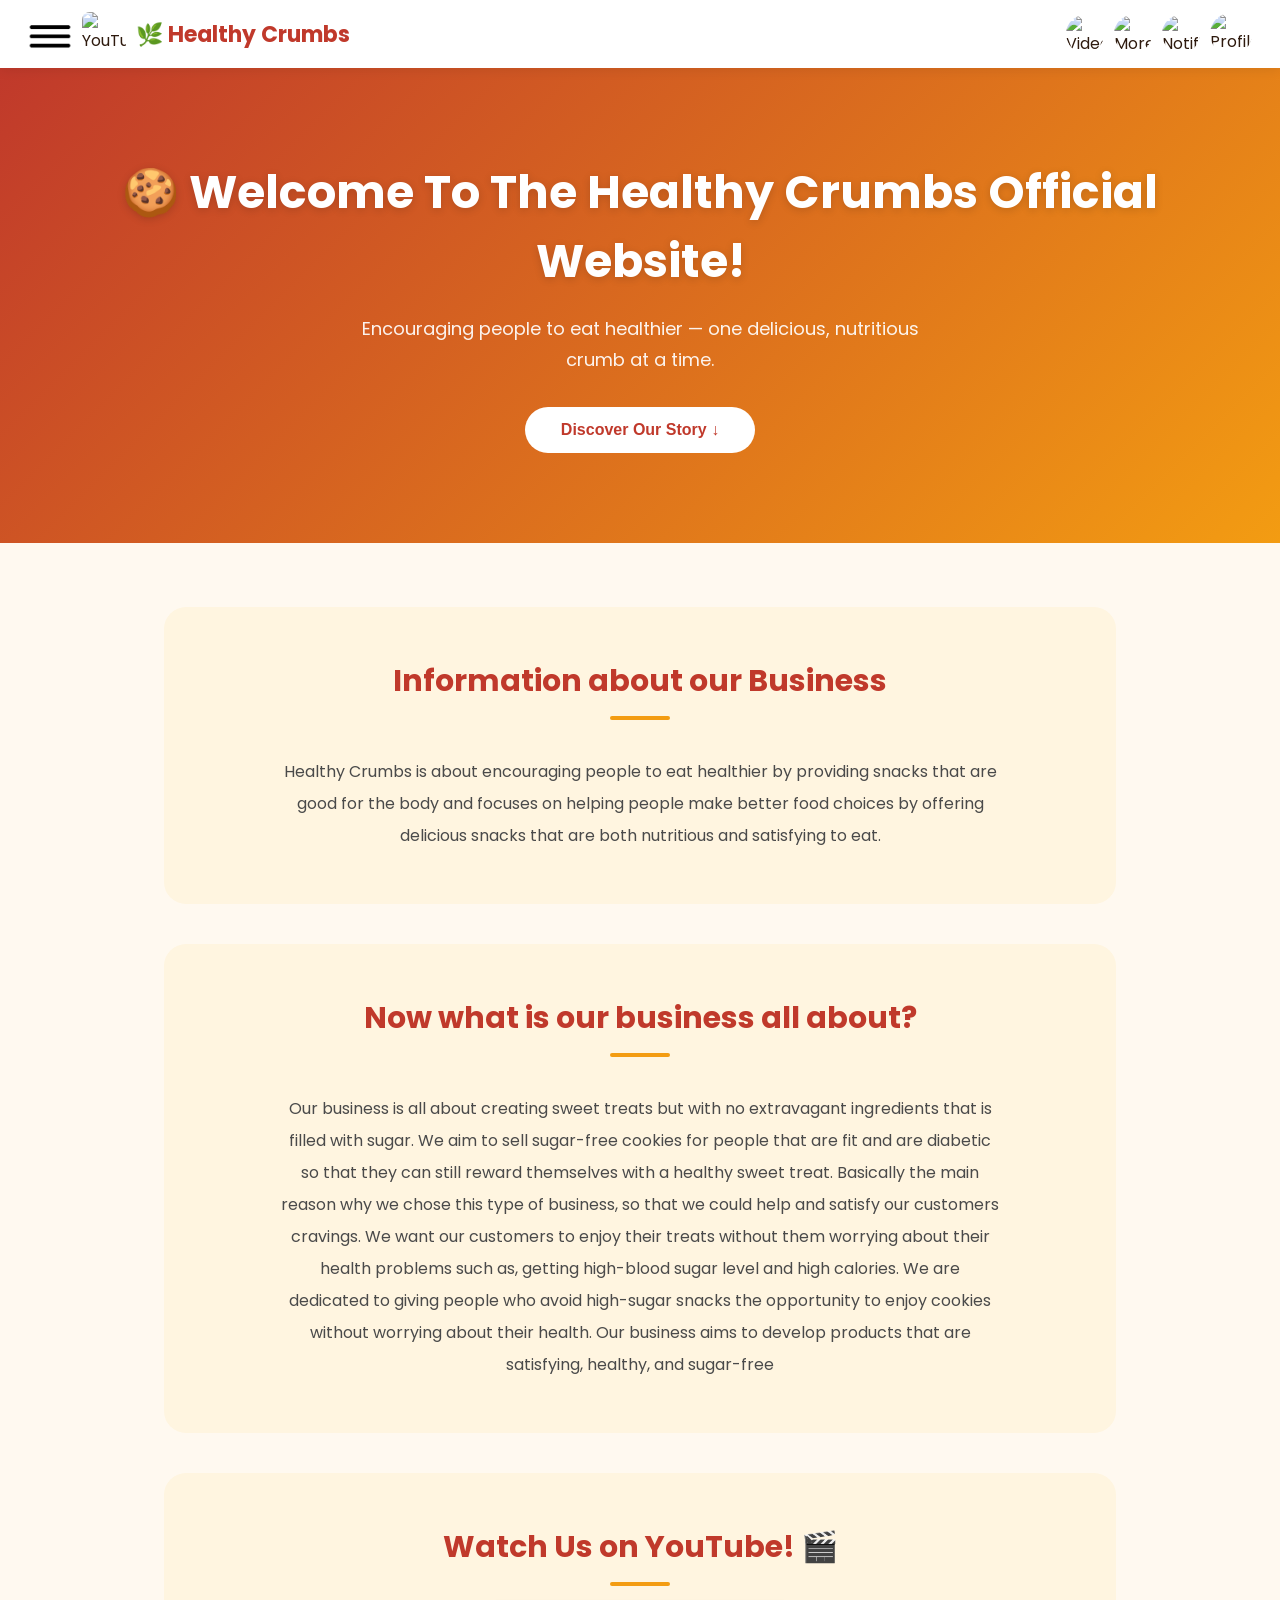
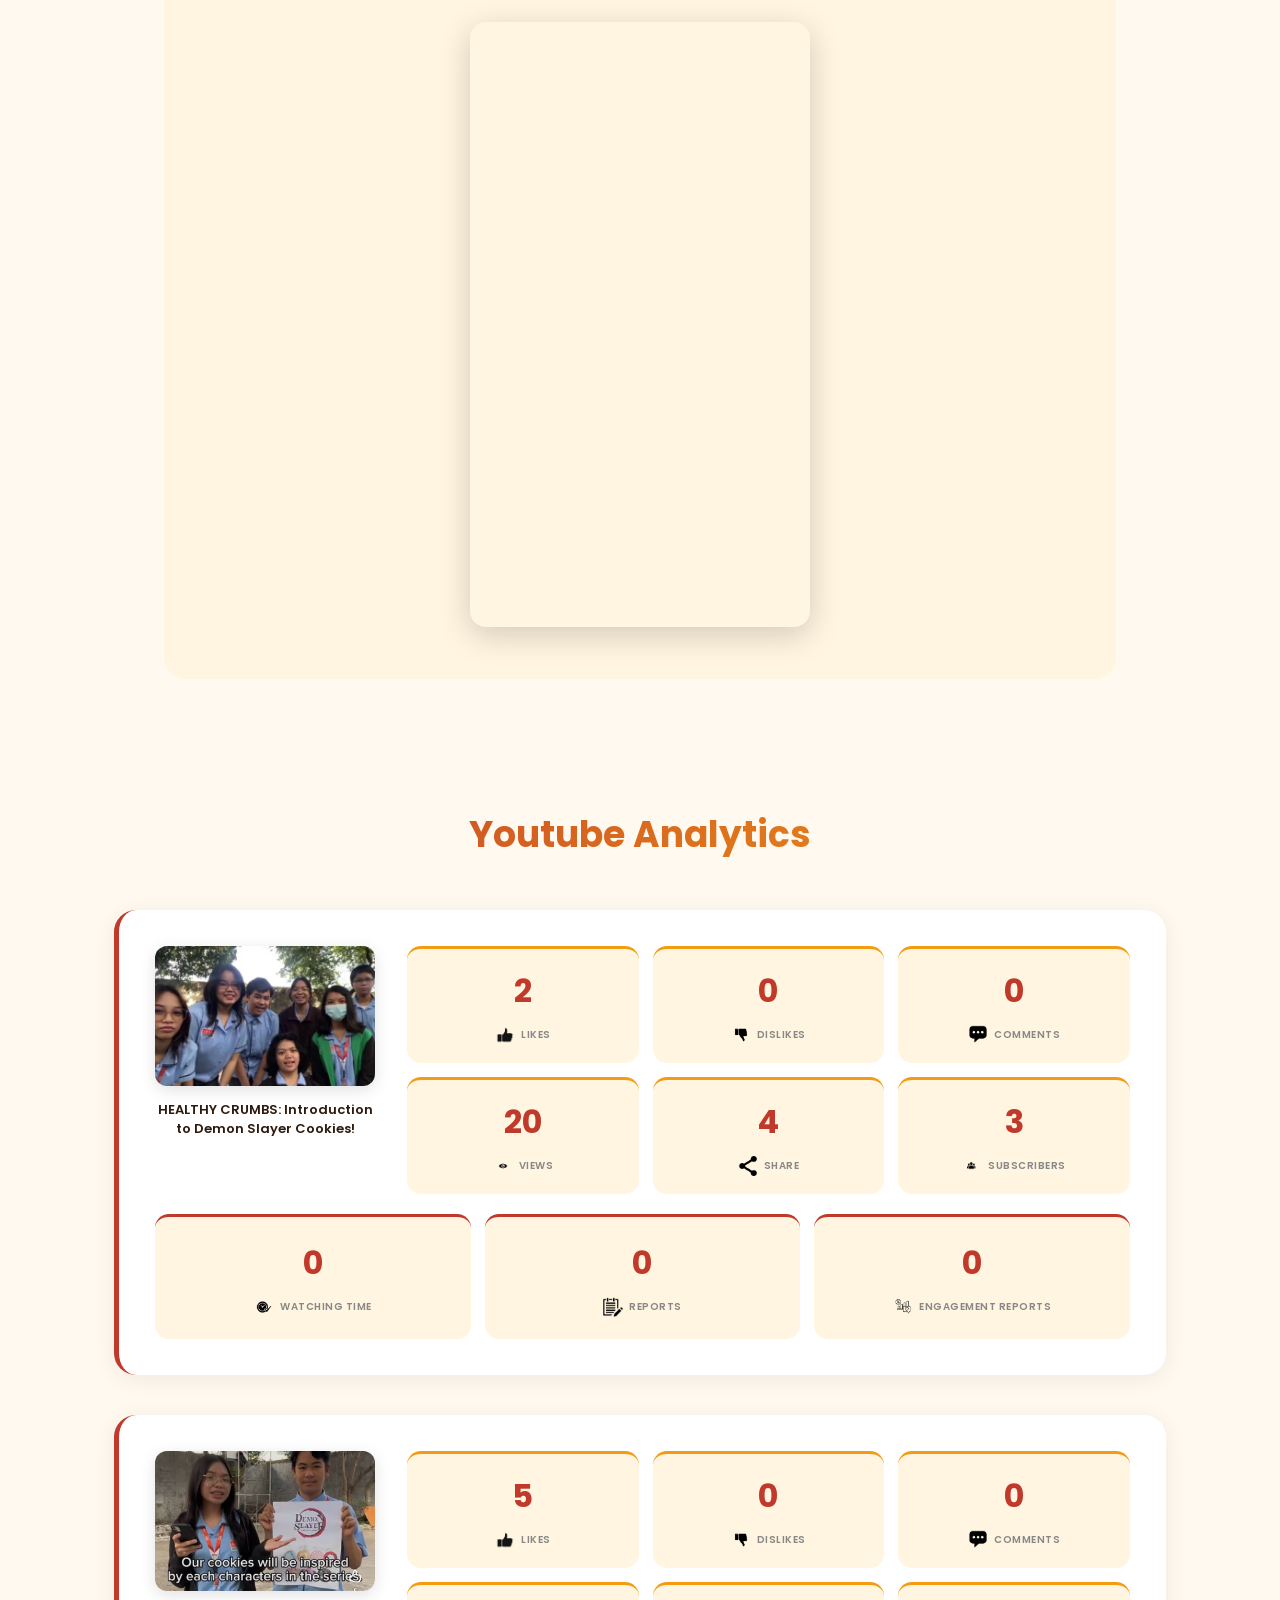
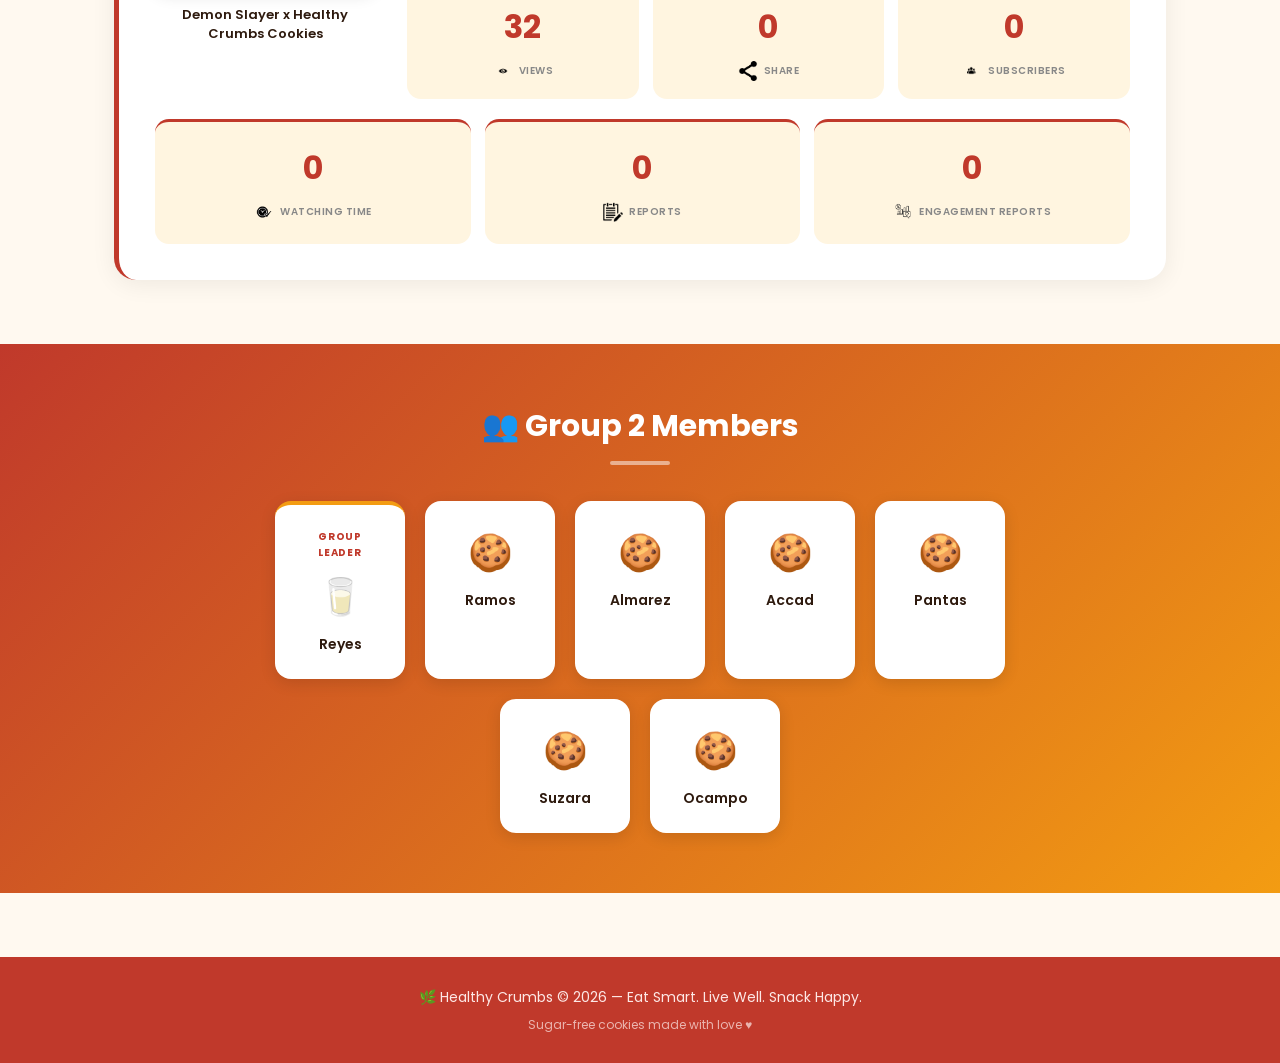
==== commit 249208ba: "change likes" ====
--- a/index.html
+++ b/index.html
@@ -224,7 +224,7 @@
 
           <div class="analytics-section">
             <div class="box likes">
-              <h1 id="analytics-number">0</h1>
+              <h1 id="analytics-number">5</h1>
               <div class="icon">
                 <img src="Analytics/icons/like.png" alt="like-icon" id="likes">
                 <p>LIKES</p>
